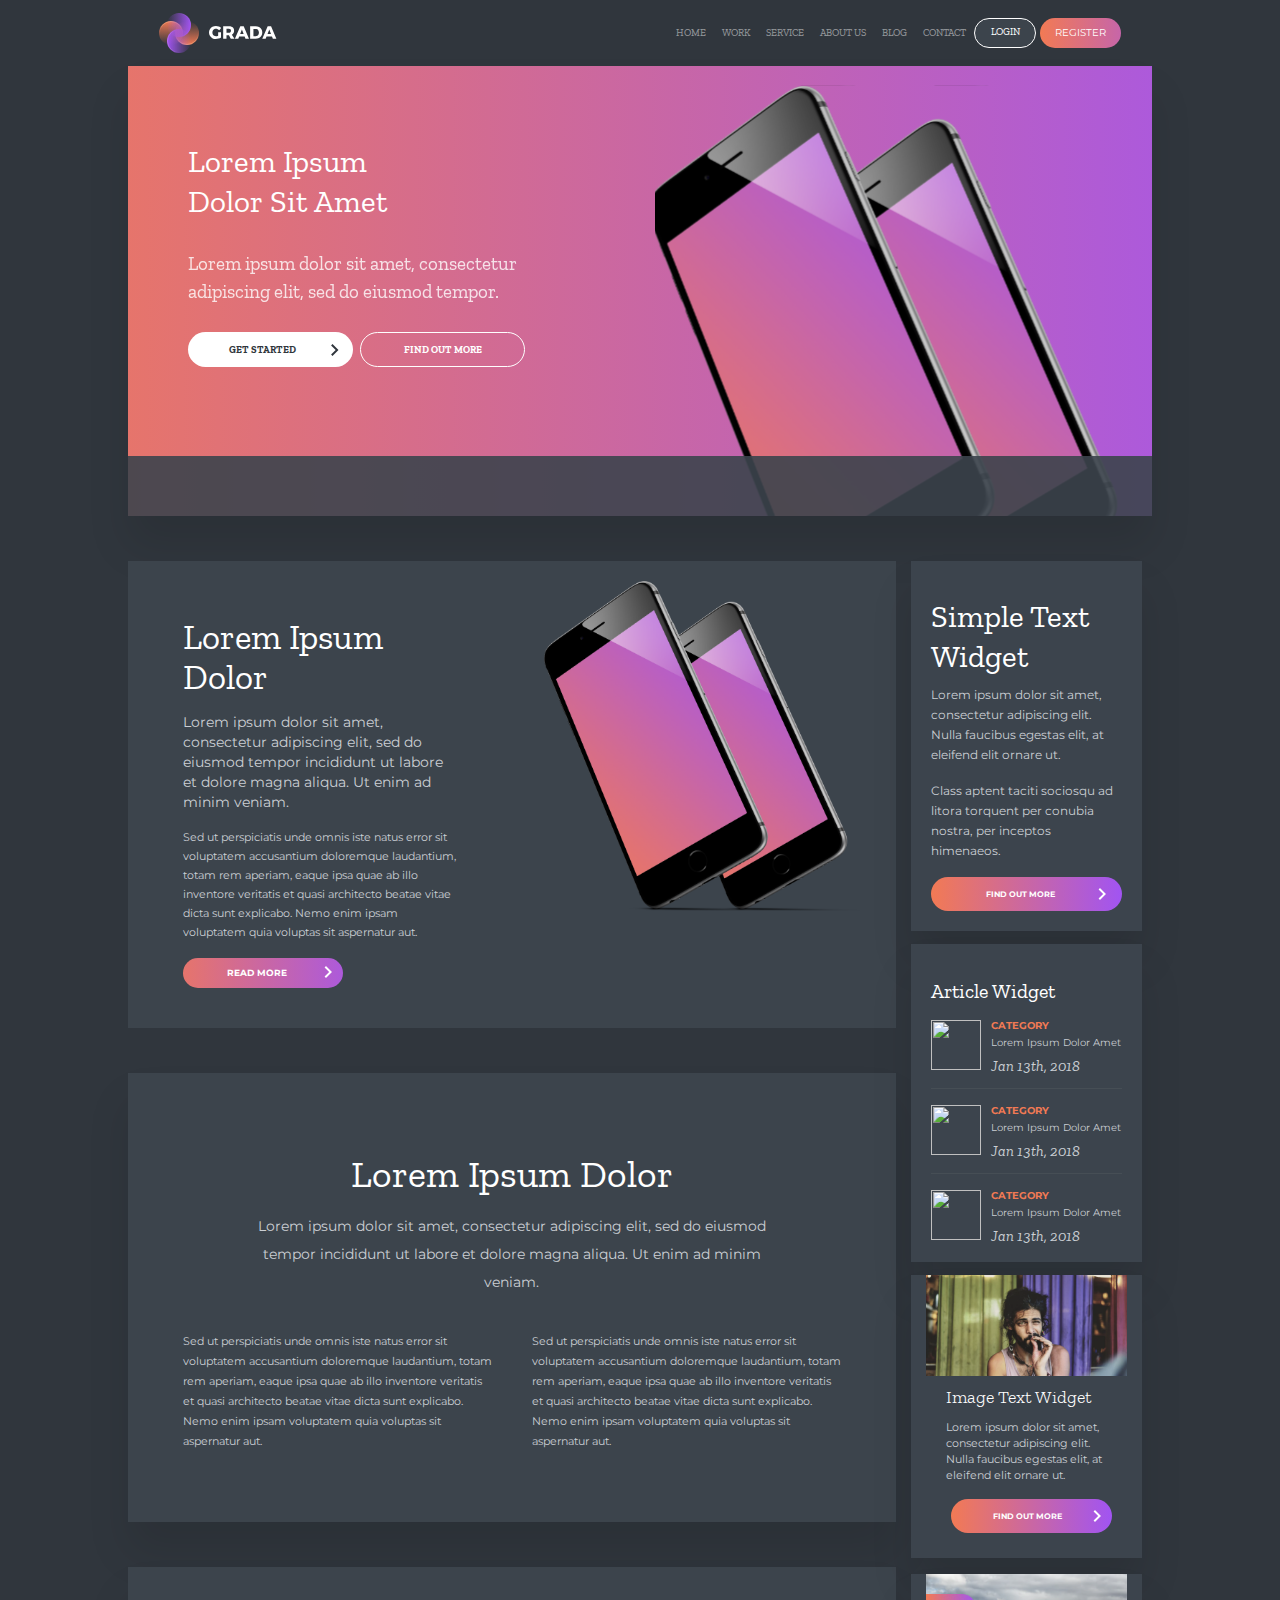
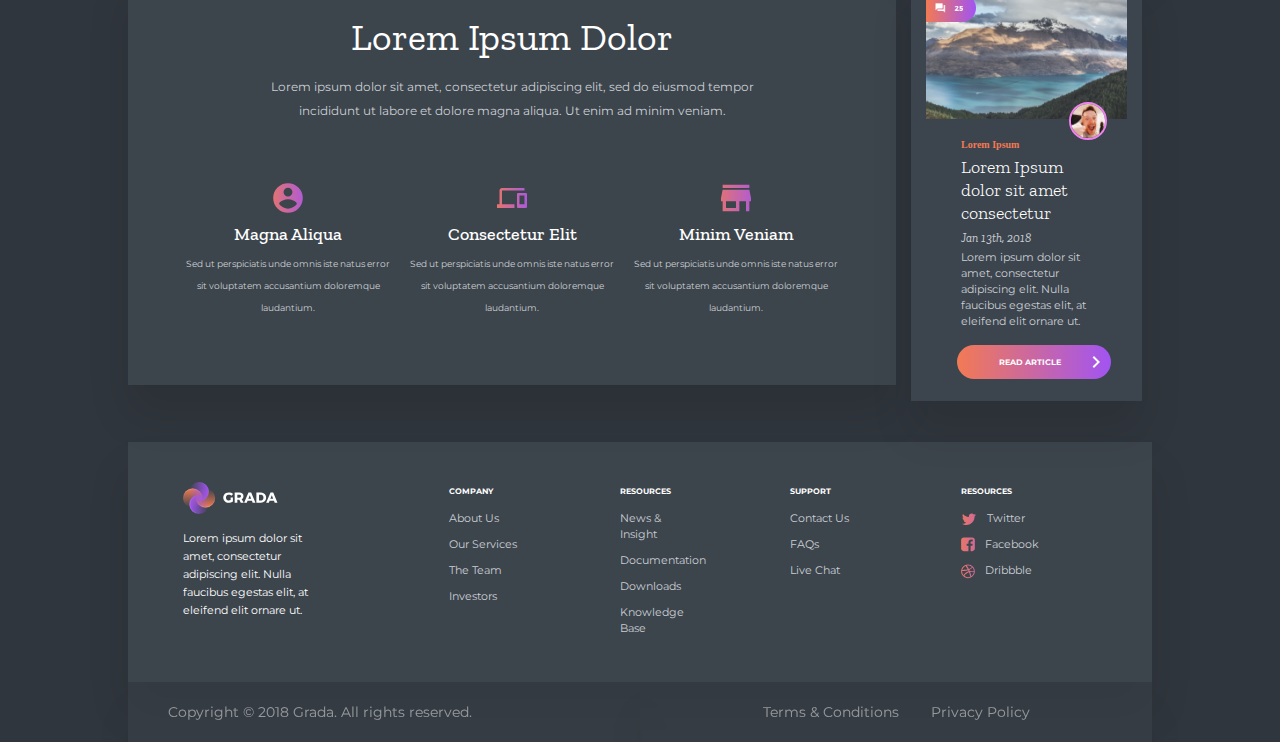
==== bootstrap/index.html @ f882eaaa "latest sidebar" ====
<!DOCTYPE html>
<html lang="en">
<head>
    <title>page title</title>
    <meta name="viewport" content="width=device-width, initial-scale=1">

    <link rel="stylesheet" href="https://maxcdn.bootstrapcdn.com/bootstrap/4.5.2/css/bootstrap.min.css">
    <link rel="preconnect" href="https://fonts.gstatic.com">
    <link href="https://fonts.googleapis.com/css2?family=Montserrat:wght@400;700&display=swap" rel="stylesheet">
    <link href="https://fonts.googleapis.com/css2?family=Zilla+Slab:ital,wght@1,300&display=swap" rel="stylesheet">
    <link href="https://fonts.googleapis.com/css2?family=Zilla+Slab:ital,wght@0,400;1,300&display=swap"
          rel="stylesheet">
    <link rel="stylesheet" href="css/style1.css">

    <script src="https://ajax.googleapis.com/ajax/libs/jquery/3.5.1/jquery.min.js"></script>
    <script src="https://cdnjs.cloudflare.com/ajax/libs/popper.js/1.16.0/umd/popper.min.js"></script>
    <script src="https://maxcdn.bootstrapcdn.com/bootstrap/4.5.2/js/bootstrap.min.js"></script>
</head>
<body>
<div class="container">
    <div>
        <nav class="navbar navbar-expand-md navbar-dark navbar-position">
            <a class="navbar-brand" href="#">
                <img src="img/Group 2.svg" alt="logo">
            </a>
            <button class="navbar-toggler" type="button" data-toggle="collapse" data-target="#collapsibleNavbar">
                <span class="navbar-toggler-icon"></span>
            </button>
            <div class="collapse navbar-collapse" id="collapsibleNavbar" style="flex-grow: unset">
                <ul class="navbar-nav item ">
                    <li class="nav-item">
                        <a class="nav-link" href="#">HOME</a>
                    </li>
                    <li class="nav-item ">
                        <a class="nav-link" href="#">WORK</a>
                    </li>
                    <li class="nav-item">
                        <a class="nav-link" href="#">SERVICE</a>
                    </li>
                    <li class="nav-item">
                        <a class="nav-link" href="#">ABOUT US
                        </a>
                    </li>
                    <li class="nav-item">
                        <a class="nav-link" href="#">BLOG</a>
                    </li>
                    <li class="nav-item">
                        <a class="nav-link" href="#">CONTACT</a>
                    </li>
                    <button type="button" class="btn btn-outline-light login item mr-1  ">LOGIN</button>
                    <button type="button" class="btn btn-primary register item">REGISTER</button>
                </ul>
            </div>
        </nav>

    </div>
    <div class="row">
        <div class="sub">
            <div class="sub-content row">
                <div class="col-xl-6 col-sm-12 header ">
                    <h1>Lorem Ipsum<br>
                        Dolor Sit Amet</h1>
                    <p class="prag">Lorem ipsum dolor sit amet, consectetur<br>
                        adipiscing elit, sed do eiusmod tempor.</p>
                    <div class="buttons">
                        <button class="button started">GET STARTED<img class="arrow2" src="img/arrow.svg"></button>
                        <button class="button find">FIND OUT MORE</button>
                    </div>
                </div>
                <div class="col col-sm-0">
                    <div class="sub-header-image "></div>

                </div>
                <div class="sub-mask col-12">
                    <div></div>
                </div>

            </div>
        </div>

    </div>
    <div class="separator"></div>

    <div class="row">
        <div class=" col-xl-9 col-sm-12">
            <div class="row section-2" style="background:#3C444C">
                <div class="col-xl-6 ">
                    <div class="total ">
                        <h1 class="dolor">Lorem Ipsum Dolor</h1>
                        <p class="sit">Lorem ipsum dolor sit amet, consectetur adipiscing
                            elit, sed do eiusmod tempor incididunt ut labore et
                            dolore magna aliqua. Ut enim ad minim veniam.</p>
                        <p class="sed">Sed ut perspiciatis unde omnis iste natus error sit voluptatem
                            accusantium doloremque laudantium, totam rem aperiam, eaque ipsa
                            quae ab illo inventore veritatis et quasi architecto beatae vitae dicta sunt
                            explicabo. Nemo enim ipsam voluptatem quia voluptas sit aspernatur aut.</p>
                        <button class="readmore">READ MORE <img class="pull-right" src="img/keyboard_arrow_right.svg">
                        </button>

                    </div>
                </div>
                <div class="col-xl-6 ">
                    <img class="image mx-auto d-block" src="img/iphone.png" alt="phone">
                </div>
            </div>
            <div class="separator"></div>

            <div class="row section content2">
                <h1 class="lorem">Lorem Ipsum Dolor</h1>
                <p class="p1">Lorem ipsum dolor sit amet, consectetur adipiscing elit, sed do eiusmod tempor
                    incididunt ut labore et dolore magna aliqua. Ut enim ad minim veniam.</p>
                <div class="content">
                    <p class="paragraph">Sed ut perspiciatis unde omnis iste natus error sit voluptatem
                        accusantium doloremque laudantium, totam rem aperiam, eaque ipsa
                        quae ab illo inventore veritatis et quasi architecto beatae vitae dicta sunt
                        explicabo. Nemo enim ipsam voluptatem quia voluptas sit aspernatur aut.</p>
                    <p class="paragraph2">Sed ut perspiciatis unde omnis iste natus error sit voluptatem
                        accusantium doloremque laudantium, totam rem aperiam, eaque ipsa
                        quae ab illo inventore veritatis et quasi architecto beatae vitae dicta sunt
                        explicabo. Nemo enim ipsam voluptatem quia voluptas sit aspernatur aut.</p>
                </div>

            </div>
            <div class="separator"></div>
            <div class="row section lastContainer">
                <div>
                    <h1 class="headerItem">Lorem Ipsum Dolor</h1>
                    <p class="paragraph-content">Lorem ipsum dolor sit amet, consectetur adipiscing elit, sed do eiusmod
                        tempor<br>
                        incididunt ut labore et dolore magna aliqua. Ut enim ad minim veniam.</p>

                </div>
                <div class="cont">
                    <div class="last-c-card">
                        <img class="image-size" src="img/account_circle.svg">
                        <h2>Magna Aliqua</h2>
                        <p class="sentence">Sed ut perspiciatis unde omnis iste natus error<br>
                            sit voluptatem accusantium doloremque<br>
                            laudantium.</p>
                    </div>
                    <div class="last-c-card">
                        <img class="image-size" src="img/phonelink.svg">
                        <h2>Consectetur Elit</h2>
                        <p class="sentence">Sed ut perspiciatis unde omnis iste natus error<br>
                            sit voluptatem accusantium doloremque<br>
                            laudantium.</p>
                    </div>
                    <div class="last-c-card">
                        <img class="image-size" src="img/store_mall_directory.svg">
                        <h2>Minim Veniam</h2>
                        <p class="sentence">Sed ut perspiciatis unde omnis iste natus error<br>
                            sit voluptatem accusantium doloremque<br>
                            laudantium.</p>
                    </div>
                </div>
            </div>
        </div>
        <div class=" col-xl-3 sidebar" style="padding-right: 10px">
                <div class="col-xl-12  simple widget">
                    <h1>Simple Text Widget</h1>
                    <p class="widget-content">Lorem ipsum dolor sit amet,
                        consectetur adipiscing elit. Nulla
                        faucibus egestas elit, at eleifend elit
                        ornare ut.</p>
                    <p class="widget-content">Class aptent taciti sociosqu ad litora
                        torquent per conubia nostra, per
                        inceptos himenaeos.</p>
                    <button class="find-out">FIND OUT MORE<img class="pull-right" src="img/keyboard_arrow_right.svg">
                    </button>
                </div>
                <div class="col-xl-12  simple-widget widget">
                    <h1 class="article-w">Article Widget</h1>
                    <div class="article">
                        <img class="widget-photo" src="https://picsum.photos/56">
                        <div class="category">
                            <h2>Category</h2>
                            <p class="widget-p">Lorem Ipsum Dolor Amet</p>
                            <span>Jan 13th, 2018</span>

                        </div>
                    </div>
                    <hr>
                    <div>
                        <img class="widget-photo" src="https://picsum.photos/id/2/56">
                        <div class="category">

                            <h2>Category</h2>
                            <p class="widget-p">Lorem Ipsum Dolor Amet</p>
                            <span>Jan 13th, 2018</span>
                        </div>
                    </div>
                    <hr>
                    <div>
                        <img class="widget-photo" src="https://picsum.photos/id/1/56">
                        <div class="category">

                            <h2>Category</h2>
                            <p class="widget-p">Lorem Ipsum Dolor Amet</p>
                            <span>Jan 13th, 2018</span>
                        </div>
                    </div>
                </div>
                <div class="col-xl-12  widget-text">
                    <img class="widget-image" src="img/image.png">
                    <div>
                        <h1 class="image-text title-text">Image Text Widget</h1>
                        <p class="p">Lorem ipsum dolor sit amet, consectetur adipiscing elit.
                            Nulla faucibus egestas elit, at eleifend elit ornare ut.</p>
                        <button class="more find-out" style="width: 80%">FIND OUT MORE<img class="arrow"
                                                                                           src="img/keyboard_arrow_right.svg">
                        </button>
                    </div>
                </div>
                <div class="col-xl-12 widget-text">
                    <div style="background-image: url('img/image2.png')" class="image-position">
                        <img class="like-image" src="img/Like.png">
                        <img class="man-image" src="img/image3.svg">
                    </div>
                    <div class="sidebar-p">
                        <h3 class="span-lorem">Lorem Ipsum</h3>
                        <h1 class=" image-text">Lorem Ipsum dolor sit amet consectetur</h1>
                        <span class="date">Jan 13th, 2018</span>
                        <p class="p">Lorem ipsum dolor sit amet, consectetur adipiscing elit. Nulla faucibus egestas
                            elit,
                            at eleifend elit ornare ut.</p>
                        <button class="widget-button find-out" style="width: 90%">READ ARTICLE<img class="arrow"
                                                                                                   src="img/keyboard_arrow_right.svg">
                        </button>
                    </div>

                </div>

        </div>
    </div>
    <div class="separator-2"></div>

    <div class="row footer-background">
        <div class="col-xl-3">
            <div class="footer-left">
                <img class="footer-logo" src="img/Group 2.svg" alt="logo">
                <p class="footerp">Lorem ipsum dolor sit amet,
                    consectetur adipiscing elit.
                    Nulla faucibus egestas elit,
                    at eleifend elit ornare ut.</p>

            </div>
        </div>
        <div class=" col-xl-2 col-6">
            <ul>
                <li class="title">Company</li>
                <li class="footer-item">About Us</li>
                <li class="footer-item">Our Services</li>
                <li class="footer-item">The Team</li>
                <li class="footer-item">Investors</li>
            </ul>

        </div>
        <div class=" col-xl-2 col-6">
            <ul>
                <li class="title">Resources</li>
                <li class="footer-item">News & Insight</li>
                <li class="footer-item">Documentation</li>
                <li class="footer-item">Downloads</li>
                <li class="footer-item">Knowledge Base</li>
            </ul>

        </div>
        <div class="col-xl-2 col-6">
            <ul>
                <li class="title">Support</li>
                <li class="footer-item">Contact Us</li>
                <li class="footer-item">FAQs</li>
                <li class="footer-item">Live Chat</li>
            </ul>

        </div>
        <div class="col-xl-2 col-6">
            <ul>
                <li class="title">Resources</li>

                <li class="footer-item"><img class="footer-icons" src="img/im.svg">Twitter</li>
                <li class="footer-item"><img class="footer-icons" src="img/facebook.svg">Facebook</li>
                <li class="footer-item"><img class="footer-icons" src="img/dribble.svg">Dribbble</li>
            </ul>
        </div>
    </div>
    <div class="row">
        <div class="col-xl-6 col-md-6 col-12 end ">
            <span>Copyright © 2018 Grada. All rights reserved.</span>

        </div>
        <div class="col-xl-6 col-md-6 col-12 sub-end end ">
            <a href="">Terms & Conditions</a>
            <a href="">Privacy Policy</a>
        </div>
    </div>


</div>

</body>
</html>
---- bootstrap/css/style1.css ----
:root {
    --yf-light-gray: #777;
    --yf-gray: #3C444C;
    --yf-dark-gray: #30363D;
    --yf-default-radius: 20px;
}


html, body {
    background: var(--yf-dark-gray);
    font-family: Montserrat;
    margin: 0;
}

button {
    border: 0;
}

a, a:visited {
    text-decoration: none;
    color: #FFFFFF;
}

.fluid-page {
    margin: 0 auto;
    text-align: center;
}

.container {
    width: 80%;
    max-width: 80%;
    margin: 0 auto;

}

.main {
    display: flex;
    flex-wrap: wrap;

}

.main .sections {
    width: 75%;
    display: flex;
    flex-direction: column;
}

.main .sidebar {
    width: 25%;
    display: flex;
    flex-direction: column;

}

.headerContainer {
    justify-content: space-between;
    align-content: center;
    background: var(--yf-gray);
    height: 80px;
    box-shadow: 0px 30px 40px rgba(0, 0, 0, 0.1);
}

.items {
    width: 55%;
    display: flex;
    flex-direction: row;
    justify-content: space-evenly;
    align-items: center;
    flex-wrap: wrap;

}

.register {
    border: 0;
}


.auth {
    width: 24%;
    display: flex;
    flex-direction: row;
    justify-content: space-between;

}

.logo {
    margin-left: 16px;
}

.item {
    font-family: Zilla Slab;
    font-size: 10px;
    color: #FFFFFF;

}

.login {
    border: 1px #FFFFFF solid;
    border-radius: var(--yf-default-radius);
    background: var(--yf-gray);
    width: 62px;
    height: 30px;

}

.register {
    font-family: Montserrat;
    font-size: 10px;
    color: #FFFFFF;
    width: 81px;
    height: 30px;
    background: linear-gradient(90deg, #F27A54 0%, #A154F2 186.42%);
    border-radius: var(--yf-default-radius);
}

.sub {
    background: linear-gradient(90deg, #F27A54 -21.05%, #A154F2 121.05%), var(--yf-gray);
    box-shadow: 0px 30px 40px rgba(0, 0, 0, 0.1);
    position: relative;
    width: 100%;
}

.sub-content {
    display: flex;
    width: 100%;
    height: 450px;
    margin: 0;
}

.navbar-position {
    justify-content: space-between;
}


.sub-header-image {
    height: 100%;
    background: url('../img/Group 29@2x.svg') no-repeat center;
    background-size: 495px 450px;

}

.sub-mask {
    position: absolute;
    width: 100%;
    height: 60px;
    background: var(--yf-gray);
    bottom: 0;
    opacity: .9;
}

h1 {
    font-family: Zilla Slab;
    font-weight: normal;
    font-size: 31px;
    color: #FFFFFF;
    margin-top: 16px;
    line-height: 40px;

}

.prag {
    font-family: Zilla Slab;
    font-weight: normal;
    font-size: 19px;
    line-height: 28px;
    color: #FFFFFF;
    opacity: 0.8;
    margin-top: 20px;

}

.started {
    color: #30363C;
    background: #FFFFFF;
    margin-right: 7px;
}

.find {
    color: #FFFFFF;
    background: transparent;
    border: 1px solid #FFFFFF;


}

.button {
    font-family: Zilla Slab;
    font-weight: bold;
    font-size: 10px;
    line-height: 12px;
    width: 165px;
    height: 35px;
    border-radius: var(--yf-default-radius);
    margin-top: 10px;

}

.header {
    display: flex;
    flex-direction: column;
    padding: 60px;

}

.buttons {
    display: flex;
    flex-direction: row;

}

.fullcontent {
    justify-content: space-evenly;
    background: var(--yf-gray);
    box-shadow: 0px 30px 40px rgba(0, 0, 0, 0.1);

}

.full {
    display: flex;
    flex-direction: column;
    margin-left: 16px;
    margin-top: 16px;

}

.dolor {
    font-family: Zilla Slab;
    font-size: 35px;
    line-height: 40px;
    color: #FFFFFF;
}

.sit {
    font-family: Montserrat;
    font-size: 14px;
    line-height: 20px;
    color: #CBCFD4;
    margin-top: 15px;
}

.sed {
    font-family: Montserrat;
    font-size: 11px;
    line-height: 19px;
    color: #CBCFD4;
}

.total {
    padding: 40px;

}


.readmore {
    font-size: 9px;
    background: linear-gradient(90deg, #F27A54 -21.05%, #A154F2 121.05%);
    border-radius: var(--yf-default-radius);
    color: #FFFFFF;
    font-weight: bold;
    width: 160px;
    height: 30px;


}

.image {
    width: 320px;
    height: 330px;
    background: url('Group 29@2x2.png');
    margin: 20px 0;


}

.content2 {
    flex-direction: column;
    justify-content: center;
    align-items: center;
    background: var(--yf-gray);
    padding: 55px;
    box-shadow: 0px 30px 40px rgba(0, 0, 0, 0.1);
}

.lorem {
    font-family: Zilla Slab;
    font-size: 38px;
    line-height: 60px;
    text-align: center;
    color: #FFFFFF;
}

.p1 {
    width: 80%;
    font-family: Montserrat;
    font-size: 14px;
    line-height: 28px;
    text-align: center;
    color: #CBCFD4;
    margin-bottom: 35px;
}

.paragraph {
    font-family: Montserrat;
    font-size: 11px;
    line-height: 20px;
    color: #CBCFD4;
    padding-right: 20px;
}

.paragraph2 {
    font-family: Montserrat;
    font-size: 11px;
    line-height: 20px;
    color: #CBCFD4;
    padding-left: 20px;

}

.content {
    display: flex;
    flex-direction: row;
    justify-content: space-between;

}

.lastContainer {
    padding-left: 35px;
    padding-right: 35px;
    justify-content: center;
    background: var(--yf-gray);
    box-shadow: 0px 30px 40px rgba(0, 0, 0, 0.1);

}

.headerItem {
    font-family: Zilla Slab;
    font-size: 38px;
    line-height: 60px;
    text-align: center;
    color: #FFFFFF;
    margin-top: 40px;
}

.paragraph-content {
    font-family: Montserrat;
    font-size: 12px;
    line-height: 24px;
    text-align: center;
    color: #CBCFD4;
    margin-bottom: 50px;
}

h2 {
    font-family: Zilla Slab;
    font-size: 18px;
    line-height: 22px;
    text-align: center;
    color: #FFFFFF;
}

.sentence {
    font-family: Montserrat;
    font-size: 9px;
    line-height: 22px;
    text-align: center;
    color: #CBCFD4;
}

.cont {
    display: flex;
    align-items: center;
    justify-content: space-evenly;
    flex-wrap: wrap;
    margin-bottom: 40px;

}

.last-c-card {
    display: flex;
    align-items: center;
    flex-direction: column;
    padding: 10px;

}

.image-size {
    width: 30px;
    height: 30px;
    margin-bottom: 10px;


}

.footer {
    align-items: center;
    flex-wrap: wrap;
    justify-content: space-between;
    background: var(--yf-gray);
}

.footer-left {
    display: flex;
    flex-direction: column;
    padding: 0 40px;
}

.footer-right {
    display: flex;
    justify-content: center;
    flex-wrap: wrap;
}

.footerp {
    font-family: Montserrat;
    font-weight: normal;
    font-size: 11px;
    line-height: 18px;
    color: #FFFFFF;
}

.title {
    font-family: Montserrat;
    font-weight: bold;
    font-size: 8px;
    line-height: 18px;
    color: #FFFFFF;
    list-style: none;
    text-transform: uppercase;
    margin-left: 10px;


}

.footer-item {
    font-family: Montserrat;
    font-size: 11px;
    line-height: 16px;
    color: #CBCFD4;
    list-style: none;
    margin: 10px;

}


.end {
    width: 100%;
    height: 60px;
    background: var(--yf-gray);
    opacity: 0.5;
    box-shadow: 0px 30px 40px rgba(0, 0, 0, 0.1);
    display: flex;
    align-items: center;
    font-family: Montserrat;
    font-size: 14px;
    line-height: 22px;
    color: #FFFFFF;
    padding: 30px 40px;
    text-align: center;


}

.sub-end {
    display: flex;
    justify-content: center;
    flex-direction: row;
}
.sub-end a {
    padding: 1rem;
}
@media only screen and (max-width: 768px) {
    .sub-end {
        flex-direction: column;
    }
    .sub-end a {
        padding: 0;
    }

}


.separator {
    width: 100%;
    height: 45px;
    background-color: #3036uyuyu3D;
}

.separator-2 {
    width: 100%;
    height: 25px;
    background-color: #3036kkk3D;


}

.footer-icons {
    margin-right: 10px;
}

.footer-logo {
    width: 95px;
    margin-bottom: 15px;

}

.footer-background {
    background: var(--yf-gray);
    box-shadow: 0px 30px 40px rgba(0, 0, 0, 0.1);
    padding: 40px 0 30px;

}


@media only screen and (max-width: 600px) {
    .container {
        width: 95%;
        max-width: 95%;
    }

    .sub-header-image {
        display: none;
    }

    .image {
        display: none;
    }

    .sub-content .header {
        width: 100%;
    }

    .sub-content .header h1 {
        /*font-size: 1rem;*/
    }
}

.simple-widget h1 {
    font-family: Zilla Slab;
    font-size: 20px;
    line-height: 23px;
    color: #FFFFFF;
    padding-bottom: 9px;
}

.widget-content {
    font-family: Montserrat;
    font-size: 12px;
    line-height: 20px;
    color: #CBCFD4;
}

.find-out {
    background: linear-gradient(90deg, #F27A54 0%, #A154F2 100%);
    border-radius: var(--yf-default-radius);
    font-family: Montserrat;
    font-weight: bold;
    font-size: 8px;
    padding: 11px;
    width: 100%;
    text-transform: uppercase;
    color: #FFFFFF;

}

.more {
    margin: 0 25px 25px;
}

.pull-right {
    float: right;
    margin-right: 5px

}

.sidebar {
}

.simple-widget {
    background: #3C444D;
    box-shadow: 0px 30px 40px rgba(0, 0, 0, 0.1);
    margin: 13px 0;
}

.simple {
    background: #3C444D;
    box-shadow: 0px 30px 40px rgba(0, 0, 0, 0.1);

}

.simple-widget span {
    font-family: Zilla Slab;
    font-weight: normal;
    font-style: italic;
    font-size: 15px;
    line-height: 10px;
    color: #CBCFD4;
}

.simple-widget h2 {
    font-family: Montserrat;
    font-weight: bold;
    font-size: 10px;
    line-height: 12px;
    display: flex;
    align-items: center;
    text-transform: uppercase;
    color: #F27A54;
}

.widget-photo {
    width: 50px;
    height: 50px;
    float: left;
    margin-right: 10px;


}

.article {
}

.widget-p {
    font-family: Montserrat;
    font-weight: lighter;
    font-size: 10px;
    color: #CBCFD4;


}

hr {
    background: rgba(255, 255, 255, 0.1);
    width: 100%;
}

.widget-text {
    background: #3C444D;
    box-shadow: 0px 30px 40px rgba(0, 0, 0, 0.1);
    margin-bottom: 16px;

}

.widget-button {
    margin: 0 16px 22px 16px;
}

.widget-image {
    width: 100%;

}

.image-text {
    font-family: Zilla Slab;
    font-weight: lighter;
    font-size: 18px;
    color: #FFFFFF;
    line-height: 23px;
    padding: 0 20px;
    margin: 0;


}

.title-text {
    padding: 10px 20px;

}

.sidebar-p {
    padding: 0 15px;
}

.p {
    font-family: Montserrat;
    font-size: 11px;
    line-height: 16px;
    color: #CBCFD4;
    padding: 0 20px;
}


.arrow {
    float: right;

}

.arrow2 {
    float: right;
    margin-right: 8px;

}

.image-position {
    position: relative;
    top: 0;
    left: 0;
    height: 145px;
    background: transparent no-repeat center;
    background-size: cover;
}

.like-image {
    position: absolute;
    top: 20px;
    left: 0;
    width: 50px;

}

.man-image {
    width: 38px;
    height: 38px;
    position: absolute;
    top: 128px;
    right: 20px;
    border-radius: 50%;
    border: 2px solid violet;

}

.span-lorem {
    font-family: ".SF NS Mono";
    font-weight: bold;
    font-size: 10px;
    line-height: 12px;
    color: #F27A54;
    margin: 20px 20px 5px 20px;
}

.date {
    font-family: Zilla Slab;
    font-style: italic;
    font-size: 12px;
    line-height: 10px;
    color: #CBCFD4;
    margin-left: 20px;

}

.widget {
    padding: 20px;
}

.girl-photo {
    position: relative;
    width: 100%;
    height: 265px;
    background: transparent no-repeat center;
    background-size: cover;

}

.gray-photo {
    position: absolute;
    bottom: 0;

}

.like-photo {
    position: absolute;
    top: 20px;
    left: 0;
}

.content-wrapper {
    position: absolute;
    bottom: 28px;
    left: 15px;
}

.category {
    font-family: Montserrat;
    font-weight: bold;
    font-size: 4px;
    line-height: 5px;
    color: #F27A54;
}
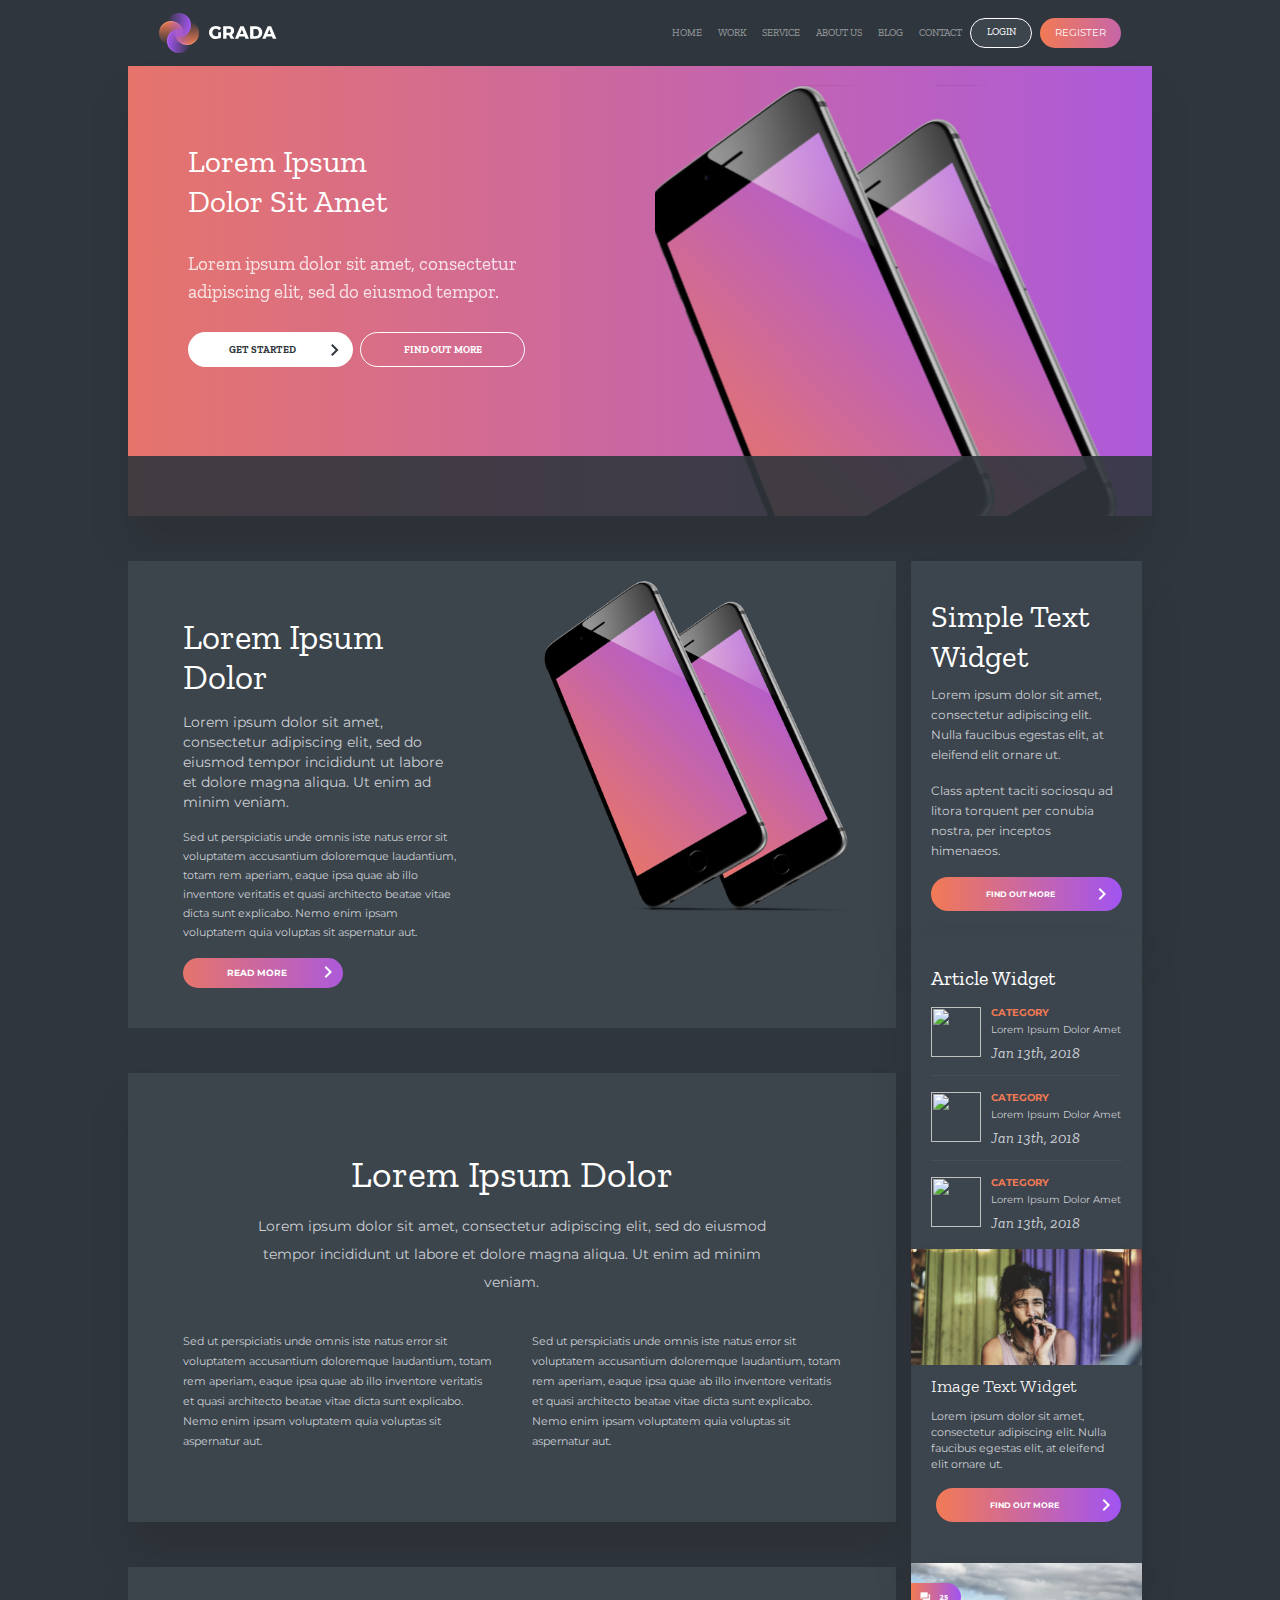
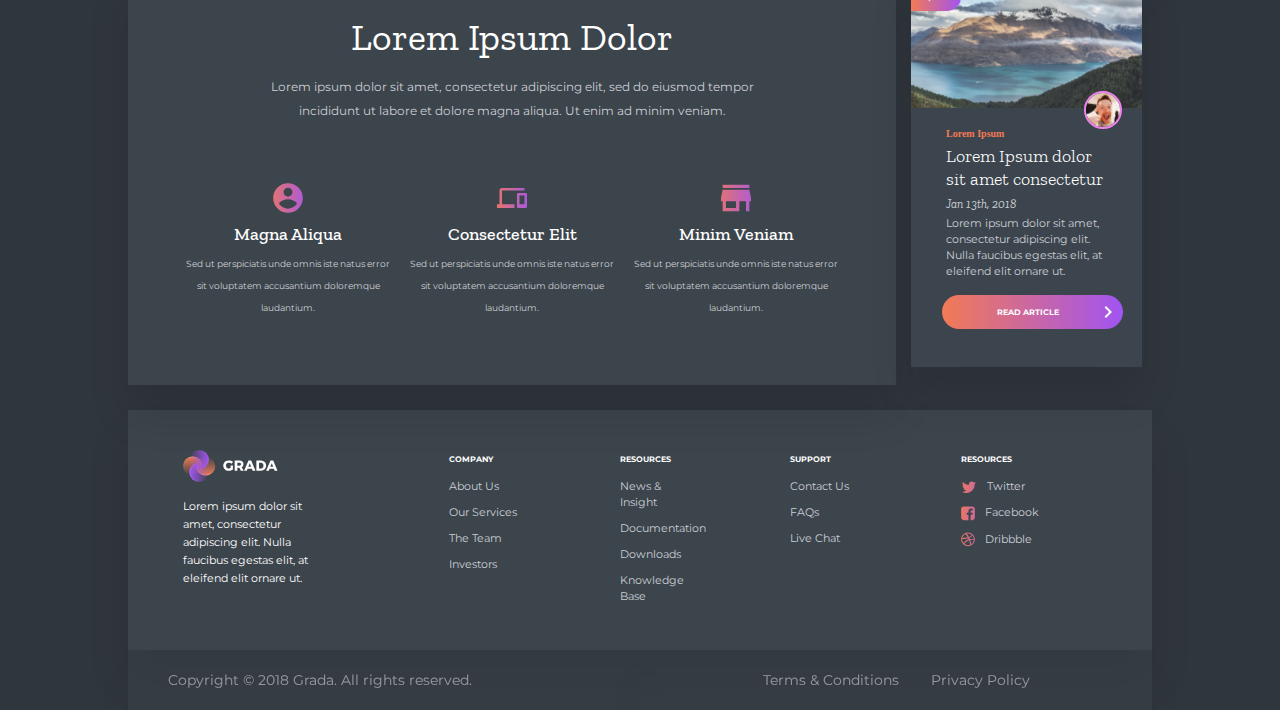
==== commit fb89af42: "UI responsive on mobile and tablet" ====
--- a/bootstrap/index.html
+++ b/bootstrap/index.html
@@ -47,42 +47,36 @@
                     <li class="nav-item">
                         <a class="nav-link" href="#">CONTACT</a>
                     </li>
-                    <button type="button" class="btn btn-outline-light login item mr-1  ">LOGIN</button>
+                    <button type="button" class="btn btn-outline-light login item mr-2  ">LOGIN</button>
                     <button type="button" class="btn btn-primary register item">REGISTER</button>
                 </ul>
             </div>
         </nav>
 
     </div>
+    <div class="row sub">
+        <div class="col-xl-6 col-sm-12 header ">
+            <h1>Lorem Ipsum<br>
+                Dolor Sit Amet</h1>
+            <p class="prag">Lorem ipsum dolor sit amet, consectetur<br>
+                adipiscing elit, sed do eiusmod tempor.</p>
+            <div class="buttons">
+                <button class="button started">GET STARTED<img class="arrow2" src="img/arrow.svg"></button>
+                <button class="button find">FIND OUT MORE</button>
+            </div>
+        </div>
+        <div class="col-xl-6 d-none d-xl-inline-block">
+            <div class="sub-header-image "></div>
+
+        </div>
+        <div class="sub-mask col-12">
+            <div></div>
+        </div>
+    </div>
+    <div class="separator"></div>
+
     <div class="row">
-        <div class="sub">
-            <div class="sub-content row">
-                <div class="col-xl-6 col-sm-12 header ">
-                    <h1>Lorem Ipsum<br>
-                        Dolor Sit Amet</h1>
-                    <p class="prag">Lorem ipsum dolor sit amet, consectetur<br>
-                        adipiscing elit, sed do eiusmod tempor.</p>
-                    <div class="buttons">
-                        <button class="button started">GET STARTED<img class="arrow2" src="img/arrow.svg"></button>
-                        <button class="button find">FIND OUT MORE</button>
-                    </div>
-                </div>
-                <div class="col col-sm-0">
-                    <div class="sub-header-image "></div>
-
-                </div>
-                <div class="sub-mask col-12">
-                    <div></div>
-                </div>
-
-            </div>
-        </div>
-
-    </div>
-    <div class="separator"></div>
-
-    <div class="row">
-        <div class=" col-xl-9 col-sm-12">
+        <div class="col-xl-9 col-sm-12">
             <div class="row section-2" style="background:#3C444C">
                 <div class="col-xl-6 ">
                     <div class="total ">
@@ -99,7 +93,7 @@
 
                     </div>
                 </div>
-                <div class="col-xl-6 ">
+                <div class="col-xl-6 d-none d-xl-inline-block	 ">
                     <img class="image mx-auto d-block" src="img/iphone.png" alt="phone">
                 </div>
             </div>
@@ -155,81 +149,93 @@
                 </div>
             </div>
         </div>
-        <div class=" col-xl-3 sidebar" style="padding-right: 10px">
-                <div class="col-xl-12  simple widget">
-                    <h1>Simple Text Widget</h1>
-                    <p class="widget-content">Lorem ipsum dolor sit amet,
-                        consectetur adipiscing elit. Nulla
-                        faucibus egestas elit, at eleifend elit
-                        ornare ut.</p>
-                    <p class="widget-content">Class aptent taciti sociosqu ad litora
-                        torquent per conubia nostra, per
-                        inceptos himenaeos.</p>
-                    <button class="find-out">FIND OUT MORE<img class="pull-right" src="img/keyboard_arrow_right.svg">
-                    </button>
-                </div>
-                <div class="col-xl-12  simple-widget widget">
-                    <h1 class="article-w">Article Widget</h1>
-                    <div class="article">
-                        <img class="widget-photo" src="https://picsum.photos/56">
-                        <div class="category">
-                            <h2>Category</h2>
-                            <p class="widget-p">Lorem Ipsum Dolor Amet</p>
-                            <span>Jan 13th, 2018</span>
-
-                        </div>
-                    </div>
-                    <hr>
-                    <div>
-                        <img class="widget-photo" src="https://picsum.photos/id/2/56">
-                        <div class="category">
-
-                            <h2>Category</h2>
-                            <p class="widget-p">Lorem Ipsum Dolor Amet</p>
-                            <span>Jan 13th, 2018</span>
-                        </div>
-                    </div>
-                    <hr>
-                    <div>
-                        <img class="widget-photo" src="https://picsum.photos/id/1/56">
-                        <div class="category">
-
-                            <h2>Category</h2>
-                            <p class="widget-p">Lorem Ipsum Dolor Amet</p>
-                            <span>Jan 13th, 2018</span>
-                        </div>
-                    </div>
-                </div>
-                <div class="col-xl-12  widget-text">
-                    <img class="widget-image" src="img/image.png">
-                    <div>
-                        <h1 class="image-text title-text">Image Text Widget</h1>
-                        <p class="p">Lorem ipsum dolor sit amet, consectetur adipiscing elit.
-                            Nulla faucibus egestas elit, at eleifend elit ornare ut.</p>
-                        <button class="more find-out" style="width: 80%">FIND OUT MORE<img class="arrow"
-                                                                                           src="img/keyboard_arrow_right.svg">
+        <div class="col-xl-3 sidebar" style="padding-right: 10px">
+            <div class="row">
+                <div class="col-xl-12 col-md-6 mt-4 mt-xl-0 ">
+                    <div class="simple widget ">
+                        <h1>Simple Text Widget</h1>
+                        <p class="widget-content">Lorem ipsum dolor sit amet,
+                            consectetur adipiscing elit. Nulla
+                            faucibus egestas elit, at eleifend elit
+                            ornare ut.</p>
+                        <p class="widget-content">Class aptent taciti sociosqu ad litora
+                            torquent per conubia nostra, per
+                            inceptos himenaeos.</p>
+                        <button class="find-out">FIND OUT MORE<img class="pull-right"
+                                                                   src="img/keyboard_arrow_right.svg">
                         </button>
                     </div>
                 </div>
-                <div class="col-xl-12 widget-text">
-                    <div style="background-image: url('img/image2.png')" class="image-position">
-                        <img class="like-image" src="img/Like.png">
-                        <img class="man-image" src="img/image3.svg">
-                    </div>
-                    <div class="sidebar-p">
-                        <h3 class="span-lorem">Lorem Ipsum</h3>
-                        <h1 class=" image-text">Lorem Ipsum dolor sit amet consectetur</h1>
-                        <span class="date">Jan 13th, 2018</span>
-                        <p class="p">Lorem ipsum dolor sit amet, consectetur adipiscing elit. Nulla faucibus egestas
-                            elit,
-                            at eleifend elit ornare ut.</p>
-                        <button class="widget-button find-out" style="width: 90%">READ ARTICLE<img class="arrow"
-                                                                                                   src="img/keyboard_arrow_right.svg">
-                        </button>
-                    </div>
-
-                </div>
-
+                <div class="col-xl-12 col-md-6 mt-4 mt-xl-0 ">
+                    <div class=" simple-widget widget">
+
+                        <h1 class="article-w">Article Widget</h1>
+                        <div class="article">
+                            <img class="widget-photo" src="https://picsum.photos/56">
+                            <div class="category">
+                                <h2>Category</h2>
+                                <p class="widget-p">Lorem Ipsum Dolor Amet</p>
+                                <span>Jan 13th, 2018</span>
+
+                            </div>
+                        </div>
+                        <hr>
+                        <div>
+                            <img class="widget-photo" src="https://picsum.photos/id/2/56">
+                            <div class="category">
+
+                                <h2>Category</h2>
+                                <p class="widget-p">Lorem Ipsum Dolor Amet</p>
+                                <span>Jan 13th, 2018</span>
+                            </div>
+                        </div>
+                        <hr>
+                        <div>
+                            <img class="widget-photo" src="https://picsum.photos/id/1/56">
+                            <div class="category">
+
+                                <h2>Category</h2>
+                                <p class="widget-p">Lorem Ipsum Dolor Amet</p>
+                                <span>Jan 13th, 2018</span>
+                            </div>
+                        </div>
+                    </div>
+
+                </div>
+                <div class="col-xl-12 col-md-6  mt-4 mt-xl-0">
+                    <div class="widget-text">
+                        <img class="widget-image" src="img/image.png">
+                        <div>
+                            <h1 class="image-text title-text">Image Text Widget</h1>
+                            <p class="p">Lorem ipsum dolor sit amet, consectetur adipiscing elit.
+                                Nulla faucibus egestas elit, at eleifend elit ornare ut.</p>
+                            <button class="more find-out" style="width: 80%">FIND OUT MORE<img class="arrow"
+                                                                                               src="img/keyboard_arrow_right.svg">
+                            </button>
+                        </div>
+                    </div>
+                </div>
+                <div class="col-xl-12 col-md-6 mt-4 mt-xl-0 ">
+                    <div class="widget-text">
+                        <div style="background-image: url('img/image2.png')" class="image-position">
+                            <img class="like-image" src="img/Like.png">
+                            <img class="man-image" src="img/image3.svg">
+                        </div>
+                        <div class="sidebar-p">
+                            <h3 class="span-lorem">Lorem Ipsum</h3>
+                            <h1 class=" image-text">Lorem Ipsum dolor sit amet consectetur</h1>
+                            <span class="date">Jan 13th, 2018</span>
+                            <p class="p">Lorem ipsum dolor sit amet, consectetur adipiscing elit. Nulla faucibus egestas
+                                elit,
+                                at eleifend elit ornare ut.</p>
+                            <button class="widget-button find-out" style="width: 90%">READ ARTICLE<img class="arrow"
+                                                                                                       src="img/keyboard_arrow_right.svg">
+                            </button>
+                        </div>
+
+                    </div>
+                </div>
+            </div>
         </div>
     </div>
     <div class="separator-2"></div>
--- a/bootstrap/css/style1.css
+++ b/bootstrap/css/style1.css
@@ -117,14 +117,12 @@
     background: linear-gradient(90deg, #F27A54 -21.05%, #A154F2 121.05%), var(--yf-gray);
     box-shadow: 0px 30px 40px rgba(0, 0, 0, 0.1);
     position: relative;
-    width: 100%;
+    height: 450px;
 }
 
 .sub-content {
     display: flex;
-    width: 100%;
     height: 450px;
-    margin: 0;
 }
 
 .navbar-position {
@@ -143,7 +141,7 @@
     position: absolute;
     width: 100%;
     height: 60px;
-    background: var(--yf-gray);
+    background:#30363D;
     bottom: 0;
     opacity: .9;
 }
@@ -578,12 +576,12 @@
 .simple-widget {
     background: #3C444D;
     box-shadow: 0px 30px 40px rgba(0, 0, 0, 0.1);
-    margin: 13px 0;
 }
 
 .simple {
     background: #3C444D;
     box-shadow: 0px 30px 40px rgba(0, 0, 0, 0.1);
+
 
 }
 
@@ -637,6 +635,7 @@
     background: #3C444D;
     box-shadow: 0px 30px 40px rgba(0, 0, 0, 0.1);
     margin-bottom: 16px;
+    height: 100%;
 
 }
 
@@ -739,6 +738,7 @@
 
 .widget {
     padding: 20px;
+    height: 100%;
 }
 
 .girl-photo {
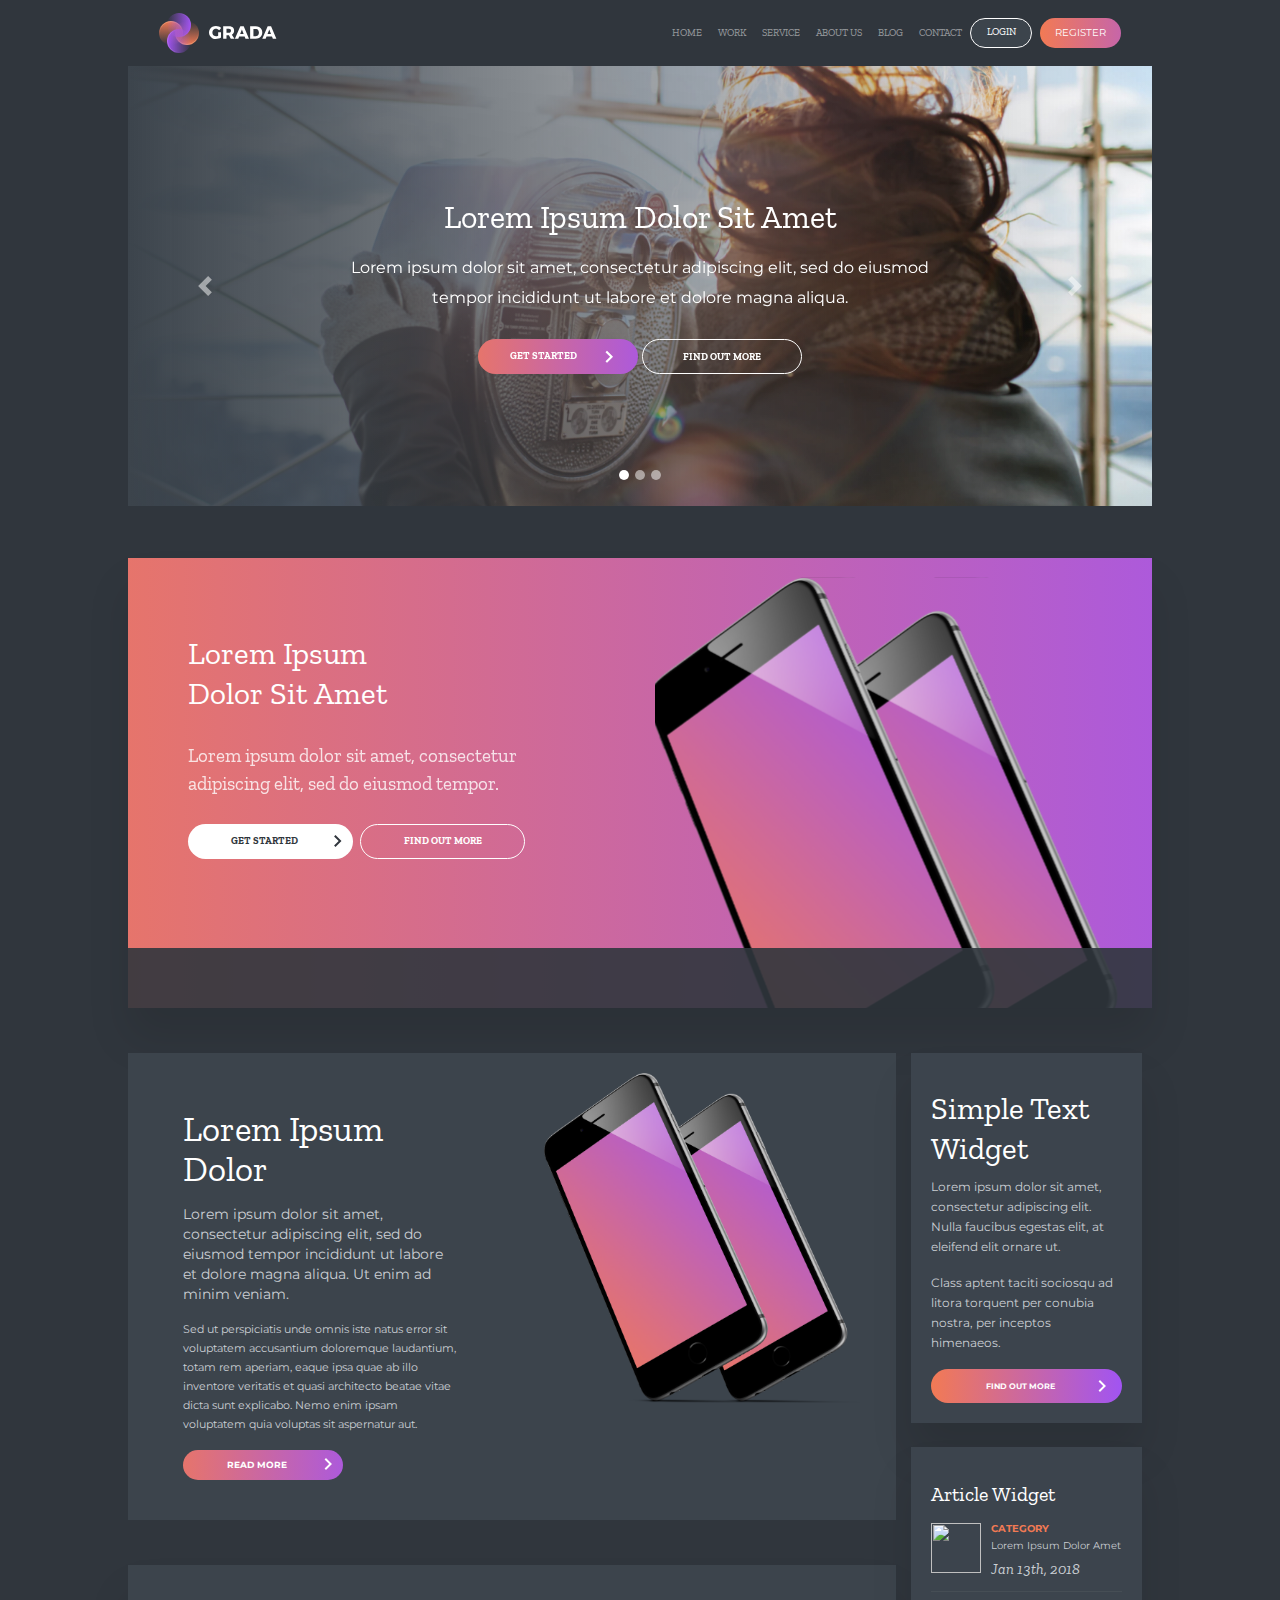
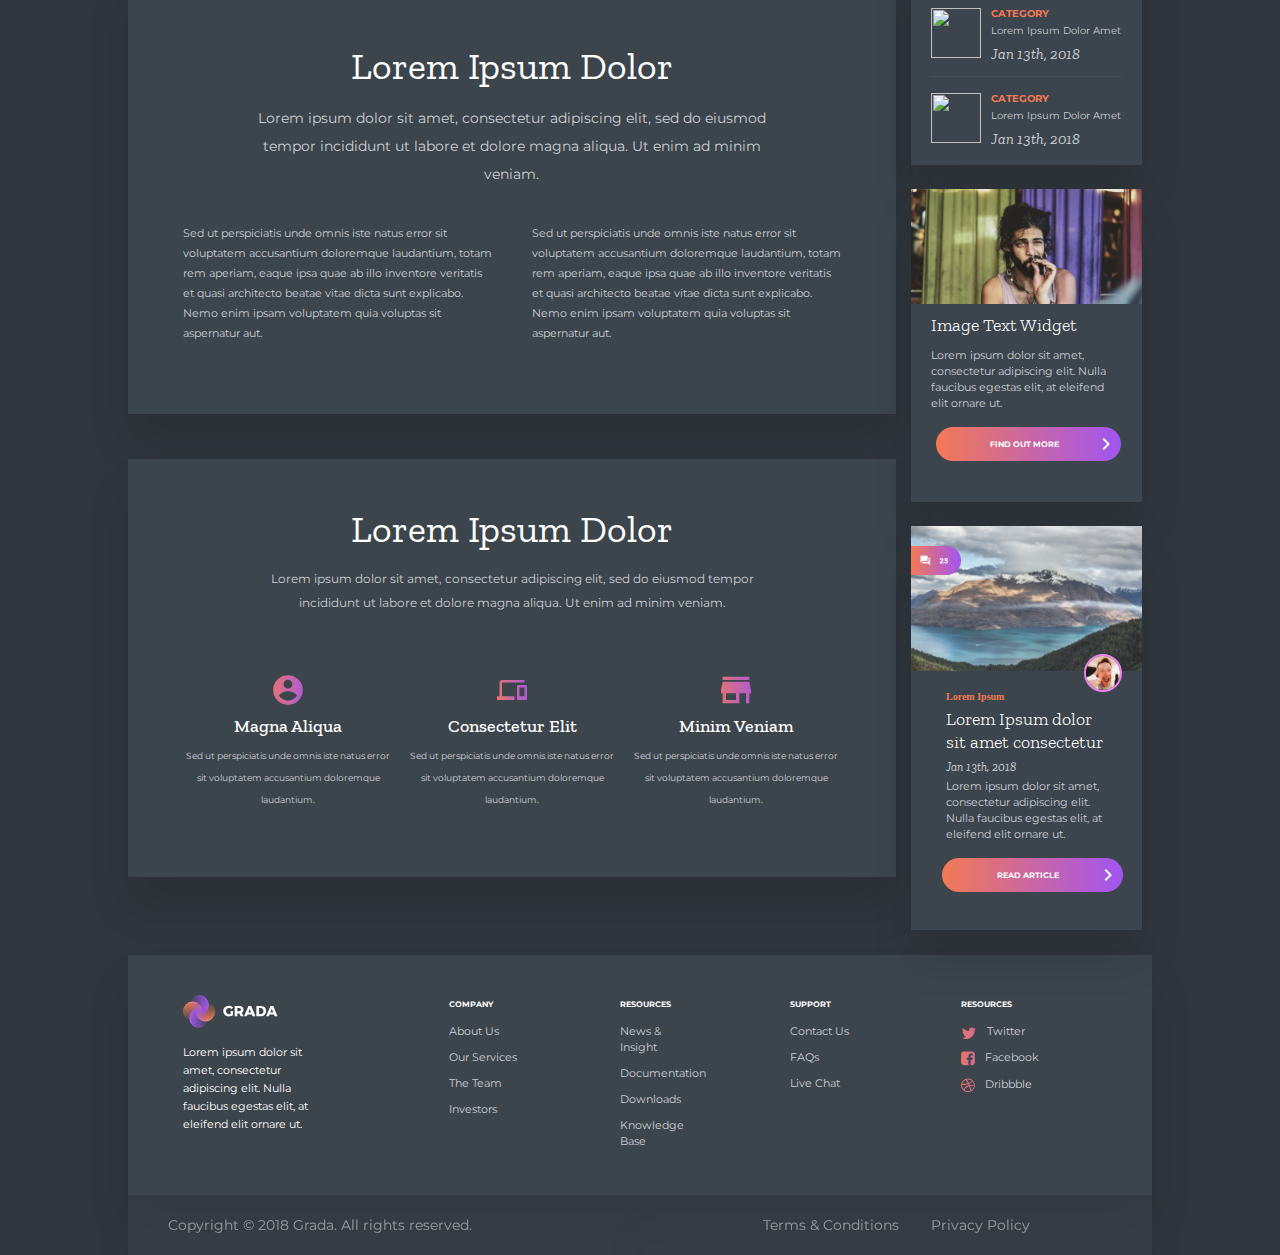
==== commit 9b9c039f: "add slider / hide slider on mobile" ====
--- a/bootstrap/index.html
+++ b/bootstrap/index.html
@@ -10,11 +10,20 @@
     <link href="https://fonts.googleapis.com/css2?family=Zilla+Slab:ital,wght@1,300&display=swap" rel="stylesheet">
     <link href="https://fonts.googleapis.com/css2?family=Zilla+Slab:ital,wght@0,400;1,300&display=swap"
           rel="stylesheet">
+    <link rel="stylesheet" href="https://fonts.googleapis.com/icon?family=Material+Icons"/>
+
     <link rel="stylesheet" href="css/style1.css">
 
     <script src="https://ajax.googleapis.com/ajax/libs/jquery/3.5.1/jquery.min.js"></script>
     <script src="https://cdnjs.cloudflare.com/ajax/libs/popper.js/1.16.0/umd/popper.min.js"></script>
     <script src="https://maxcdn.bootstrapcdn.com/bootstrap/4.5.2/js/bootstrap.min.js"></script>
+    <style>
+        /* Make the image fully responsive */
+        .carousel-inner img {
+            width: 100%;
+            height: 100%;
+        }
+    </style>
 </head>
 <body>
 <div class="container">
@@ -52,8 +61,76 @@
                 </ul>
             </div>
         </nav>
-
-    </div>
+    </div>
+    <div class="row slider d-none d-xl-inline-block">
+        <div id="myCarousel" class="carousel slide" data-ride="carousel">
+
+            <ul class="carousel-indicators ">
+                <li data-target="#myCarousel" data-slide-to="0" class="active"></li>
+                <li data-target="#myCarousel" data-slide-to="1"></li>
+                <li data-target="#myCarousel" data-slide-to="2"></li>
+            </ul>
+            <div class="carousel-inner">
+                <div class="overlay"></div>
+                <div class="carousel-item active">
+                    <img src="img/slider1.jpg" alt="girl">
+                    <div class="carousel-caption" style="bottom: 22%">
+                        <h2 class="slider-title">Lorem Ipsum Dolor Sit Amet</h2>
+                        <p class="slider-content">Lorem ipsum dolor sit amet, consectetur adipiscing elit,
+                            sed do eiusmod<br> tempor incididunt ut labore et dolore magna aliqua.</p>
+                        <button type="button" class="btn button-slider get-started">
+                            GET STARTED
+                            <span class="material-icons pull-right">keyboard_arrow_right</span>
+                        </button>
+                        <button class="btn button-slider find-out-more">FIND OUT MORE</button>
+                    </div>
+                </div>
+                <div class="carousel-item">
+                    <img src="img/team.jpg" alt="team work">
+                    <div class="carousel-caption" style="bottom: 25%">
+                        <h2 class="slider-title">Lorem Ipsum Dolor<br>
+                            Sit Amet Consectetur</h2>
+                        <div class="fet-post-wrapper">
+                        <span class="post-info mr-4">
+                            <span class="material-icons icon mr-2">access_time</span>
+                            <span class="date-slider">Jan 12th, 2018</span>
+
+                        </span>
+                            <span class="post-info">
+                            <span class="material-icons icon mr-2">chat_bubble</span>
+                            <span class="date-slider">25 Comments</span>
+                        </span>
+                        </div>
+                    </div>
+
+                </div>
+                <div class="carousel-item">
+                    <img src="img/slider3.jpg" alt="team work">
+                    <div class="carousel-caption" style="bottom: 25%">
+                        <h2 class="slider-title">Lorem Ipsum Dolor<br>
+                            Sit Amet Consectetur</h2>
+                        <p class="slider-content">Lorem ipsum dolor sit amet, consectetur adipiscing elit.<br>
+                            Nulla faucibus egestas elit, at eleifend elit ornare ut.</p>
+                        <button class="btn button-slider get-started">READ ARTICLE <span
+                                class="material-icons pull-right">keyboard_arrow_right</span>
+                        </button>
+                    </div>
+
+                </div>
+            </div>
+
+            <!-- Left and right controls -->
+            <a class="carousel-control-prev" href="#myCarousel" data-slide="prev">
+                <span class="carousel-control-prev-icon"></span>
+            </a>
+            <a class="carousel-control-next" href="#myCarousel" data-slide="next">
+                <span class="carousel-control-next-icon"></span>
+            </a>
+        </div>
+    </div>
+    <div class="separator"></div>
+
+
     <div class="row sub">
         <div class="col-xl-6 col-sm-12 header ">
             <h1>Lorem Ipsum<br>
@@ -61,7 +138,7 @@
             <p class="prag">Lorem ipsum dolor sit amet, consectetur<br>
                 adipiscing elit, sed do eiusmod tempor.</p>
             <div class="buttons">
-                <button class="button started">GET STARTED<img class="arrow2" src="img/arrow.svg"></button>
+                <button class="button started">GET STARTED<img class="pull-right" src="img/arrow.svg"></button>
                 <button class="button find">FIND OUT MORE</button>
             </div>
         </div>
@@ -162,11 +239,10 @@
                             torquent per conubia nostra, per
                             inceptos himenaeos.</p>
                         <button class="find-out">FIND OUT MORE<img class="pull-right"
-                                                                   src="img/keyboard_arrow_right.svg">
-                        </button>
-                    </div>
-                </div>
-                <div class="col-xl-12 col-md-6 mt-4 mt-xl-0 ">
+                                                                   src="img/keyboard_arrow_right.svg"></button>
+                    </div>
+                </div>
+                <div class="col-xl-12 col-md-6 mt-4  ">
                     <div class=" simple-widget widget">
 
                         <h1 class="article-w">Article Widget</h1>
@@ -202,7 +278,7 @@
                     </div>
 
                 </div>
-                <div class="col-xl-12 col-md-6  mt-4 mt-xl-0">
+                <div class="col-xl-12 col-md-6  mt-4 ">
                     <div class="widget-text">
                         <img class="widget-image" src="img/image.png">
                         <div>
@@ -215,7 +291,7 @@
                         </div>
                     </div>
                 </div>
-                <div class="col-xl-12 col-md-6 mt-4 mt-xl-0 ">
+                <div class="col-xl-12 col-md-6 mt-4  ">
                     <div class="widget-text">
                         <div style="background-image: url('img/image2.png')" class="image-position">
                             <img class="like-image" src="img/Like.png">
--- a/bootstrap/css/style1.css
+++ b/bootstrap/css/style1.css
@@ -688,7 +688,10 @@
     margin-right: 8px;
 
 }
-
+.find-out-more{
+    background: transparent;
+    border: 1px solid white;
+}
 .image-position {
     position: relative;
     top: 0;
@@ -775,3 +778,81 @@
     line-height: 5px;
     color: #F27A54;
 }
+
+
+.overlay {
+    width: 100%;
+    height: 100%;
+    z-index: 1;
+    position: absolute;
+    background: linear-gradient(90deg, #3C444C 0%, rgba(60, 68, 76, 0) 100%);
+    filter: drop-shadow(0px 30px 40px rgba(0, 0, 0, 0.1));}
+
+.slider-title{
+    font-family: Zilla Slab;
+    font-style: normal;
+    font-weight: normal;
+    font-size:2rem;
+    line-height: 56px;
+    text-align: center;
+    color: #FFFFFF;
+
+}
+.slider-content{
+    font-family: Montserrat;
+    font-style: normal;
+    font-weight: normal;
+    font-size: 1rem;
+    line-height: 30px;
+    text-align: center;
+    color: #FFFFFF;
+
+}
+.button-slider{
+    font-family: "Zilla Slab";
+    font-style: normal;
+    font-weight: bold;
+    font-size:10px;
+    line-height: 22px;
+    text-transform: uppercase;
+    color: #FFFFFF;
+    width: 160px;
+    height: 35px;
+    border-radius: 20px;
+    margin-top: 10px;
+    margin-bottom: 15px;
+}
+.date-slider{
+    font-family: Zilla Slab;
+    font-style: italic;
+    font-weight: normal;
+    font-size: 16px;
+    line-height: 18px;
+    color: #FFFFFF;
+}
+.icon{
+    font-size: 18px;
+    line-height: 30px;
+
+}
+.get-started{
+    background: linear-gradient(90deg, #F27A54 -21.05%, #A154F2 121.05%);
+    border: 0;
+}
+.fet-post-wrapper{
+    display: flex;
+justify-content: center;
+
+}
+.post-info {
+    display: flex;
+    text-align: center;
+    align-items: center;
+    justify-content: center;
+    margin-bottom: 15px;
+}
+.carousel-indicators li {
+    width: 10px;
+    height: 10px;
+    border-radius: 100%;
+}
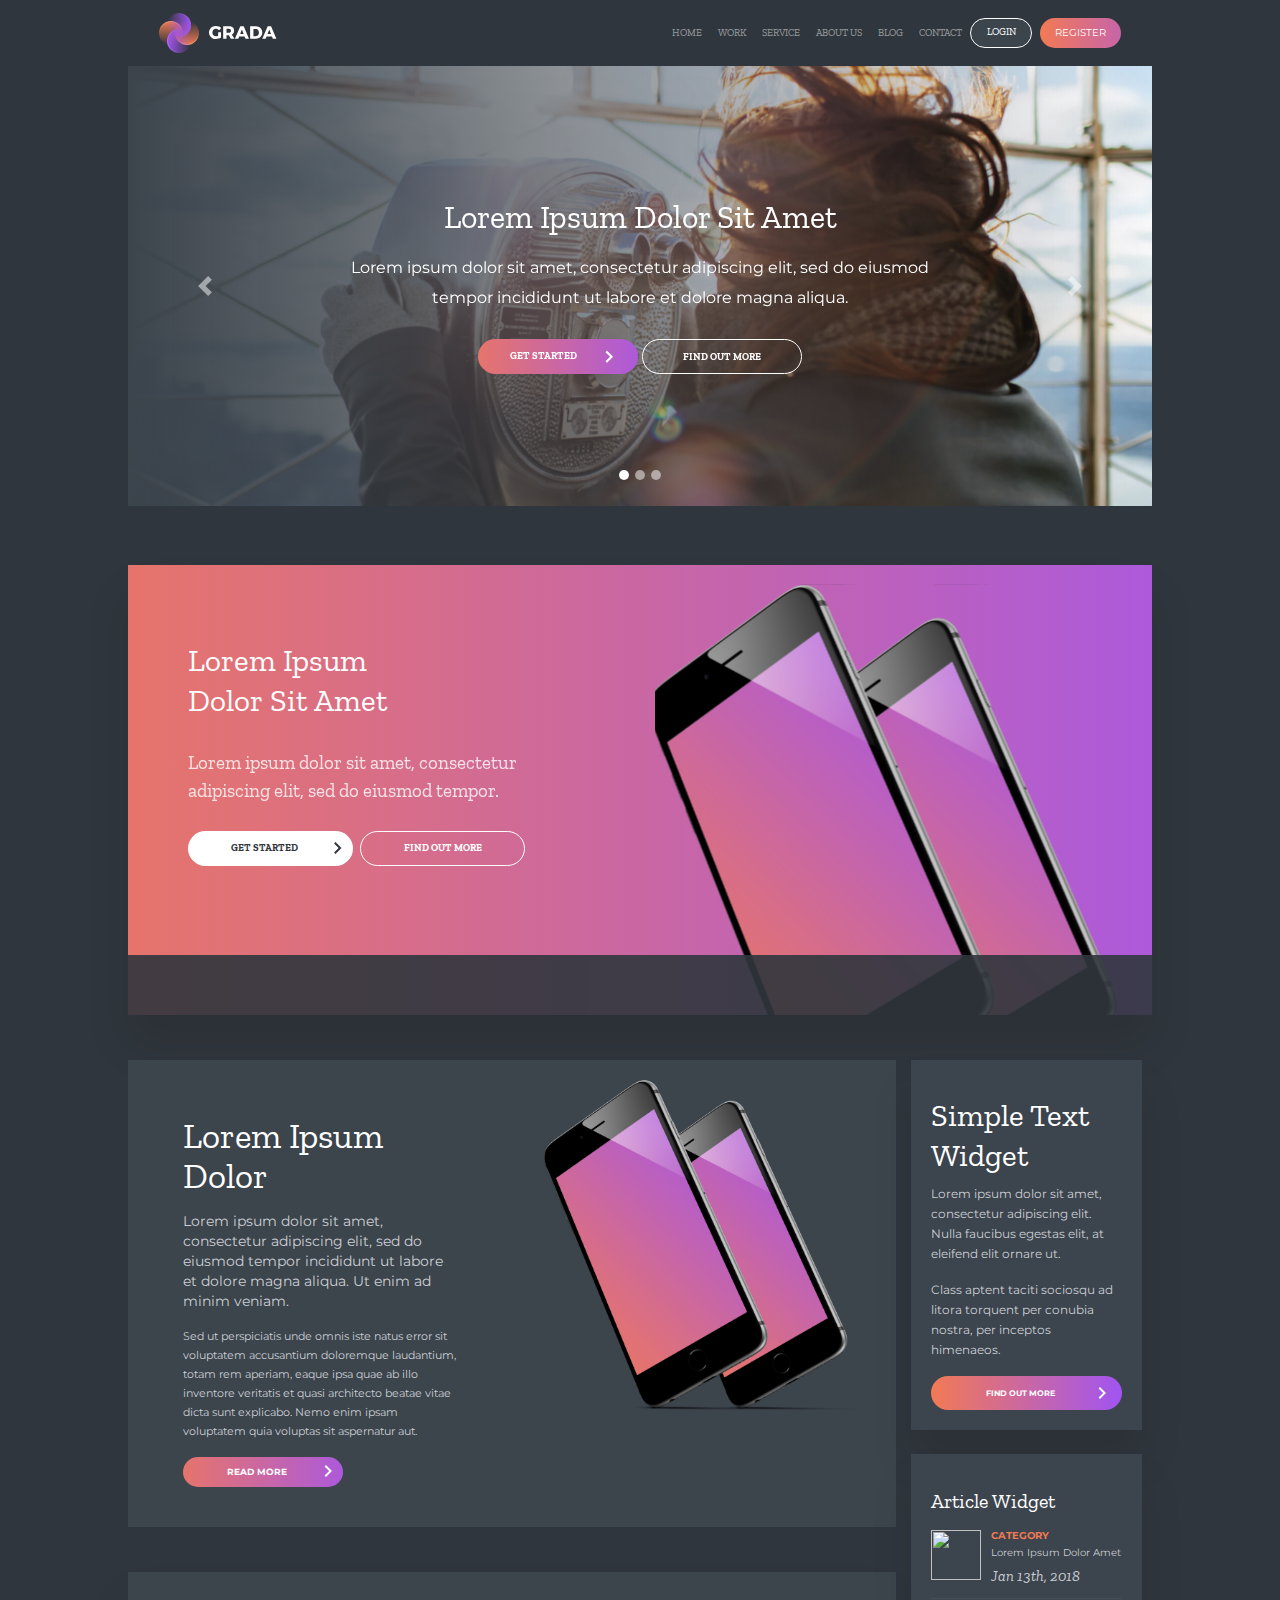
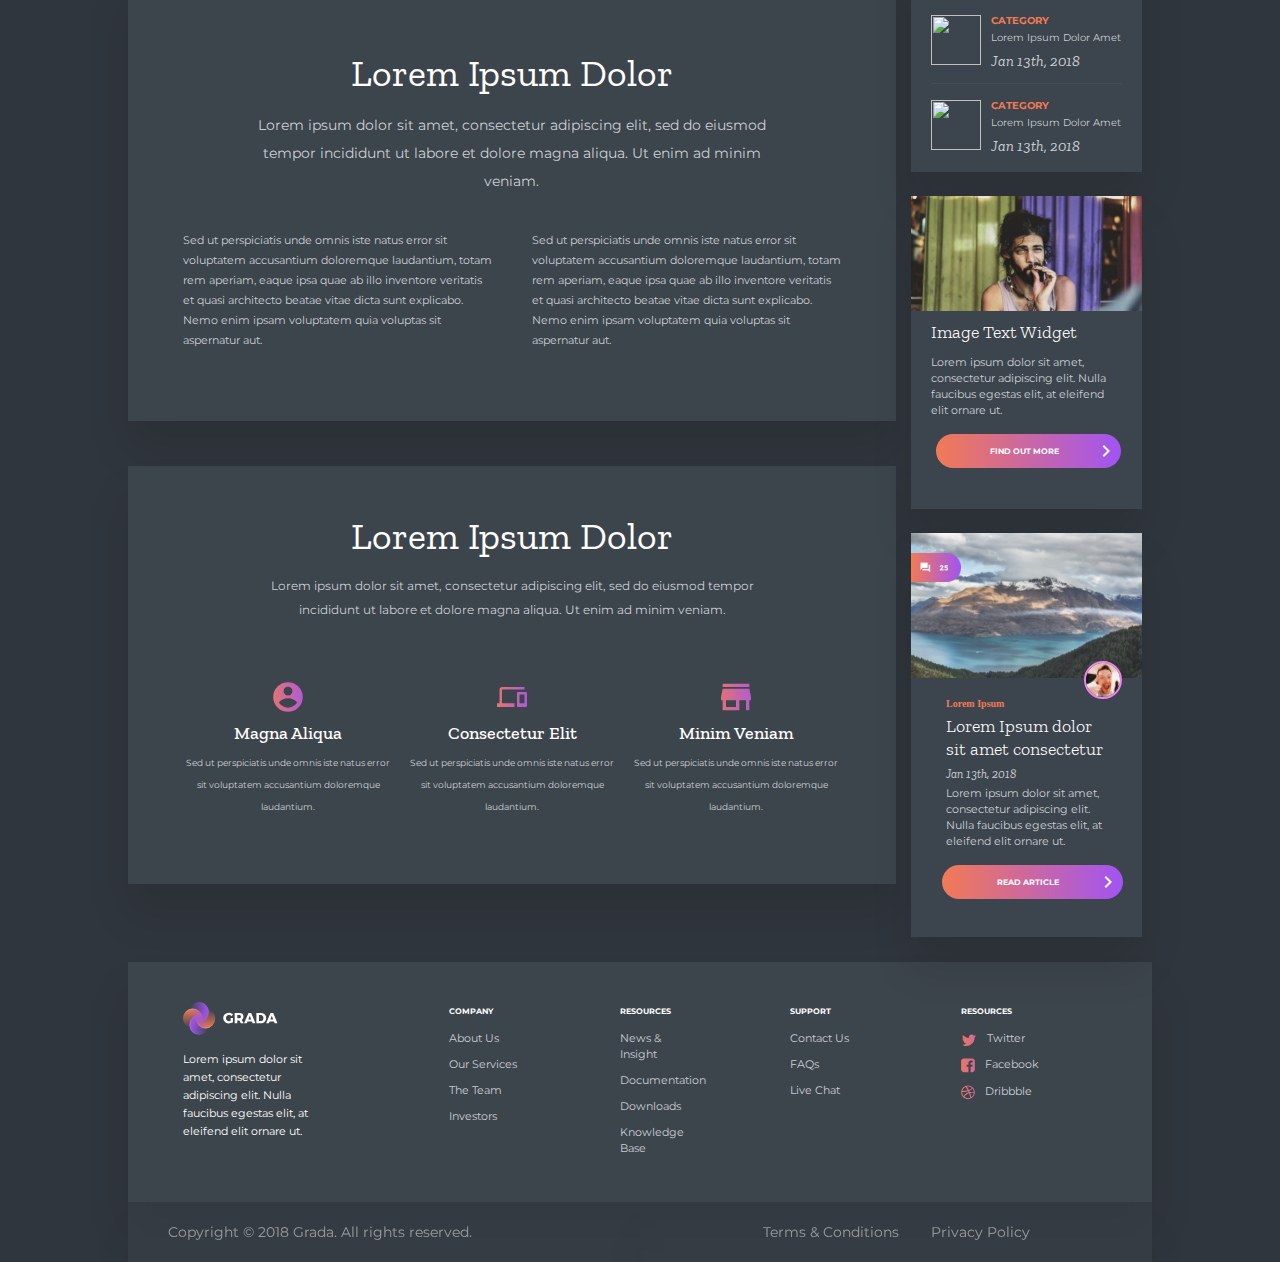
==== commit 358cec22: "hide separator on mobile" ====
--- a/bootstrap/index.html
+++ b/bootstrap/index.html
@@ -128,7 +128,7 @@
             </a>
         </div>
     </div>
-    <div class="separator"></div>
+    <div class="separator d-none d-xl-inline-block"></div>
 
 
     <div class="row sub">
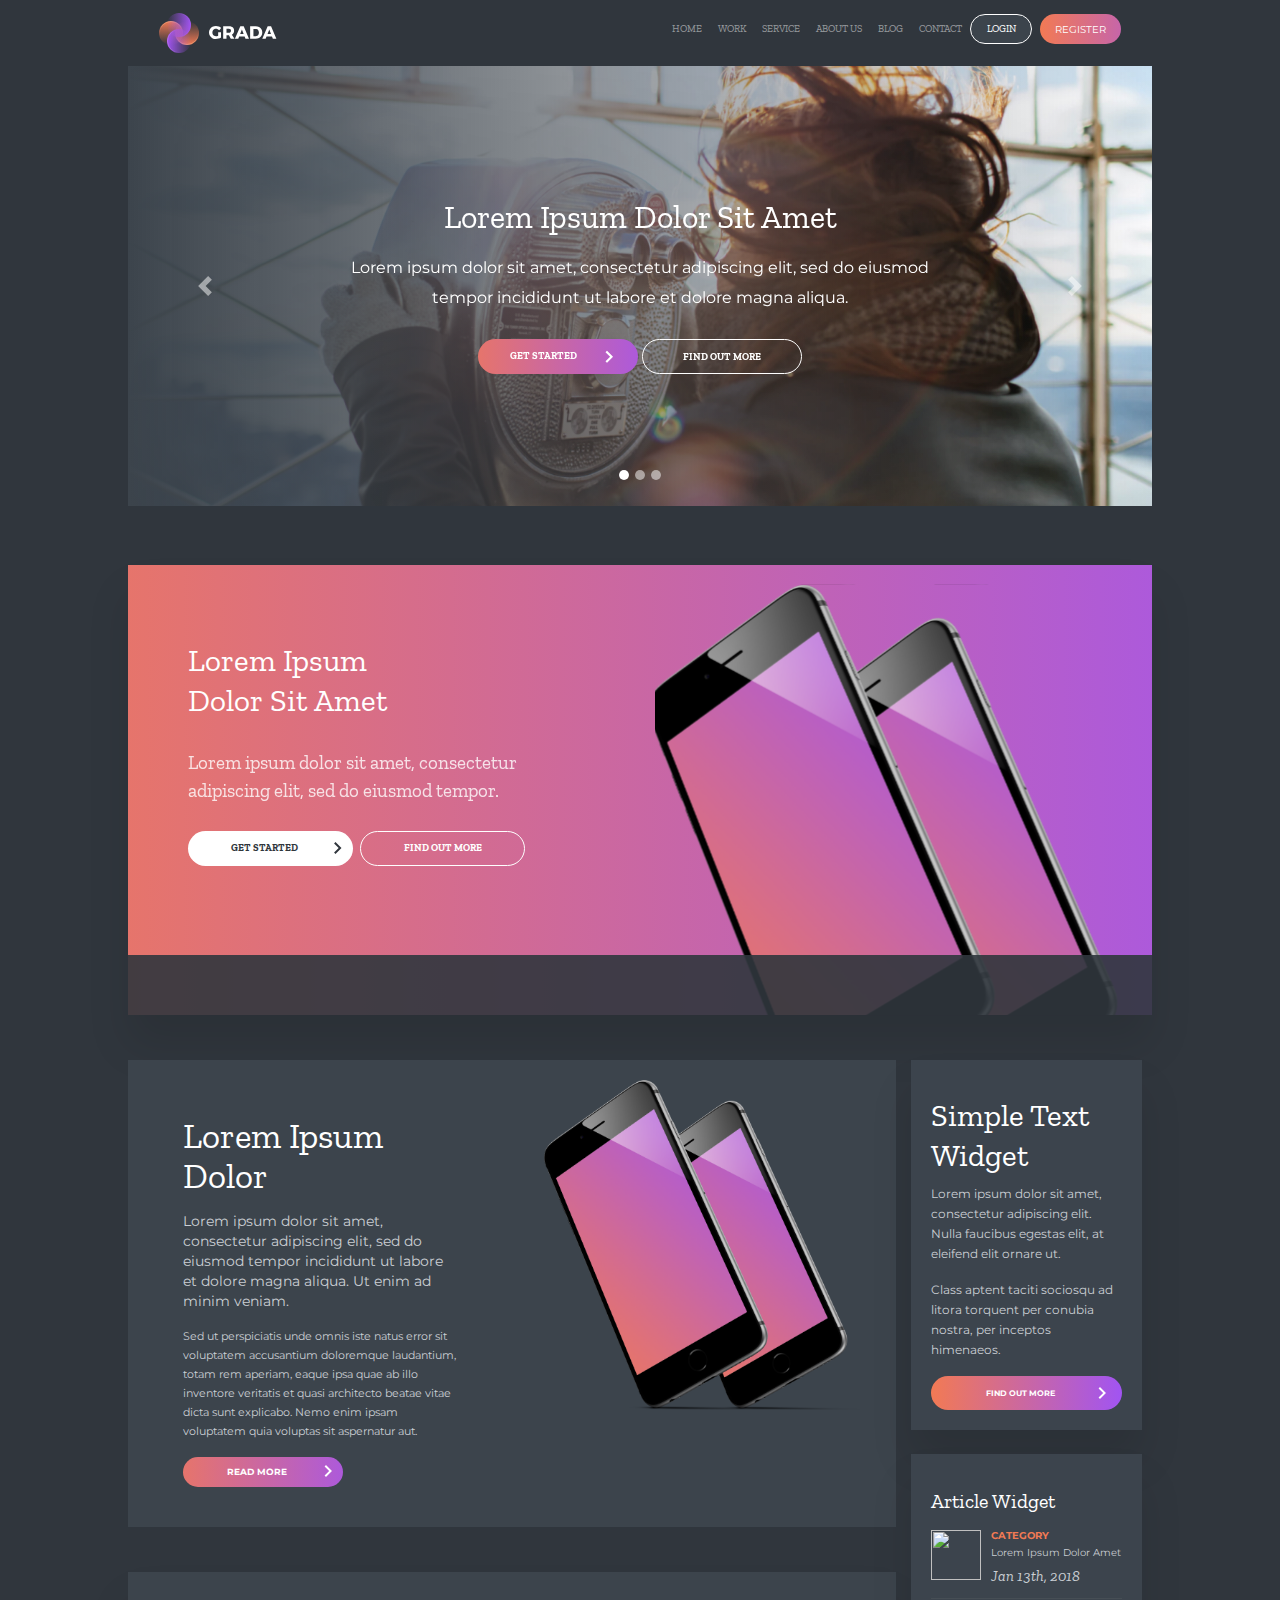
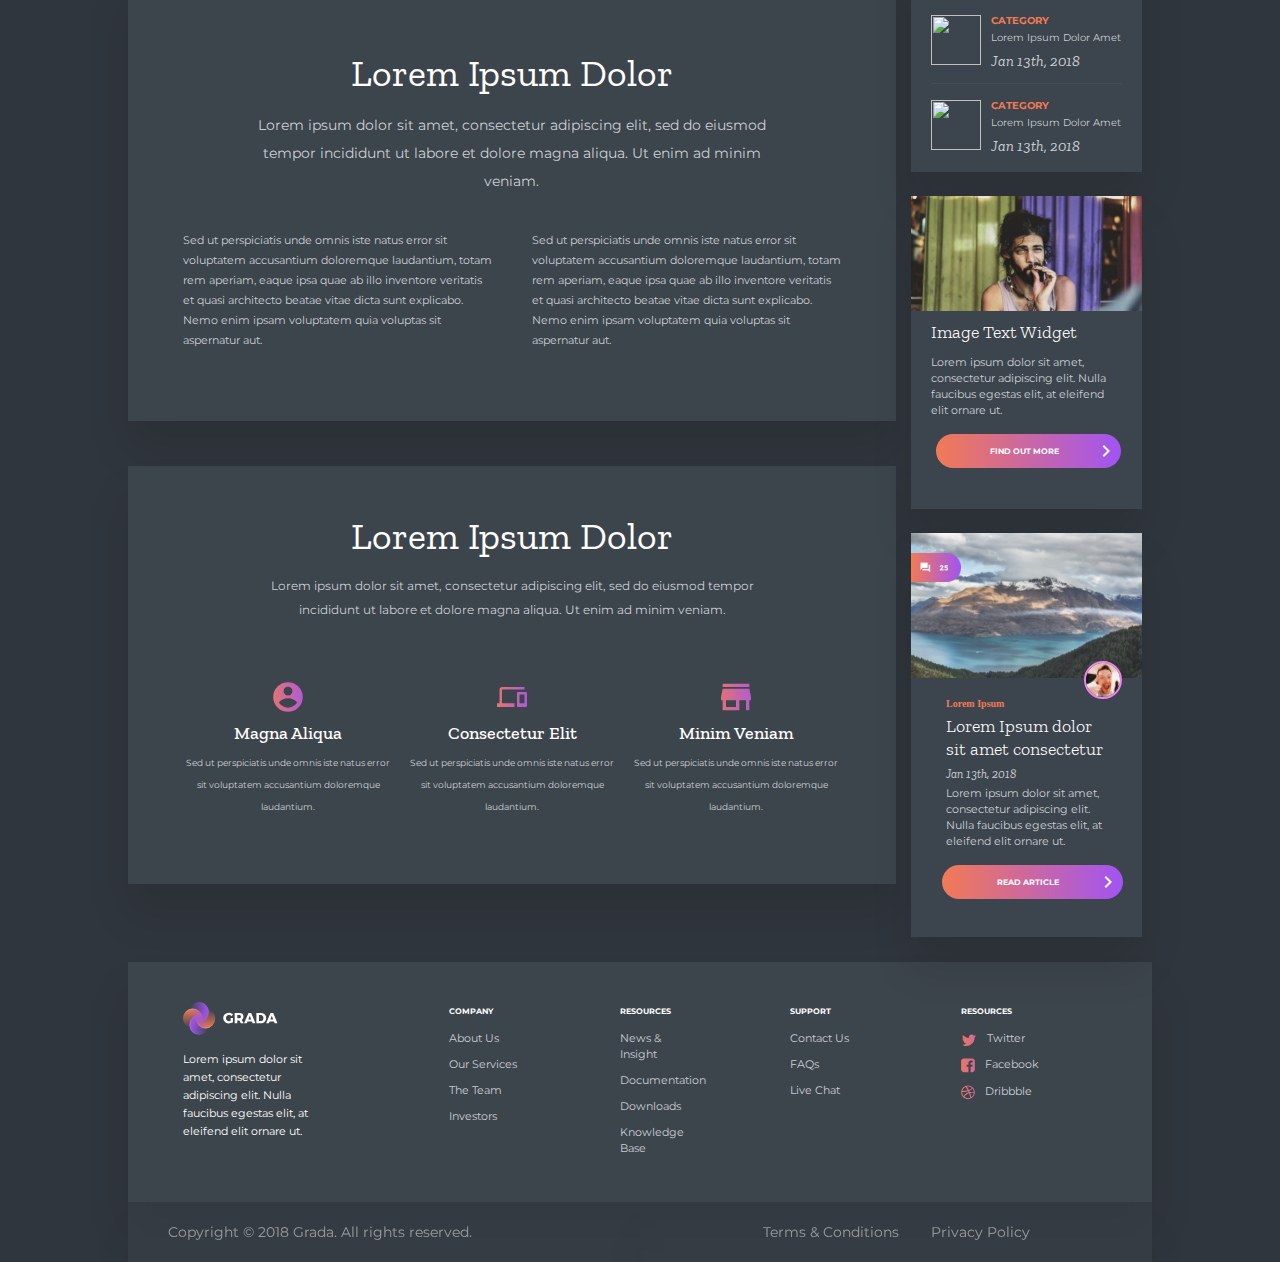
==== commit 8851c47e: "change margin" ====
--- a/bootstrap/index.html
+++ b/bootstrap/index.html
@@ -56,7 +56,7 @@
                     <li class="nav-item">
                         <a class="nav-link" href="#">CONTACT</a>
                     </li>
-                    <button type="button" class="btn btn-outline-light login item mr-2  ">LOGIN</button>
+                    <button type="button" class="btn btn-outline-light login item mr-2 mb-2 ">LOGIN</button>
                     <button type="button" class="btn btn-primary register item">REGISTER</button>
                 </ul>
             </div>
